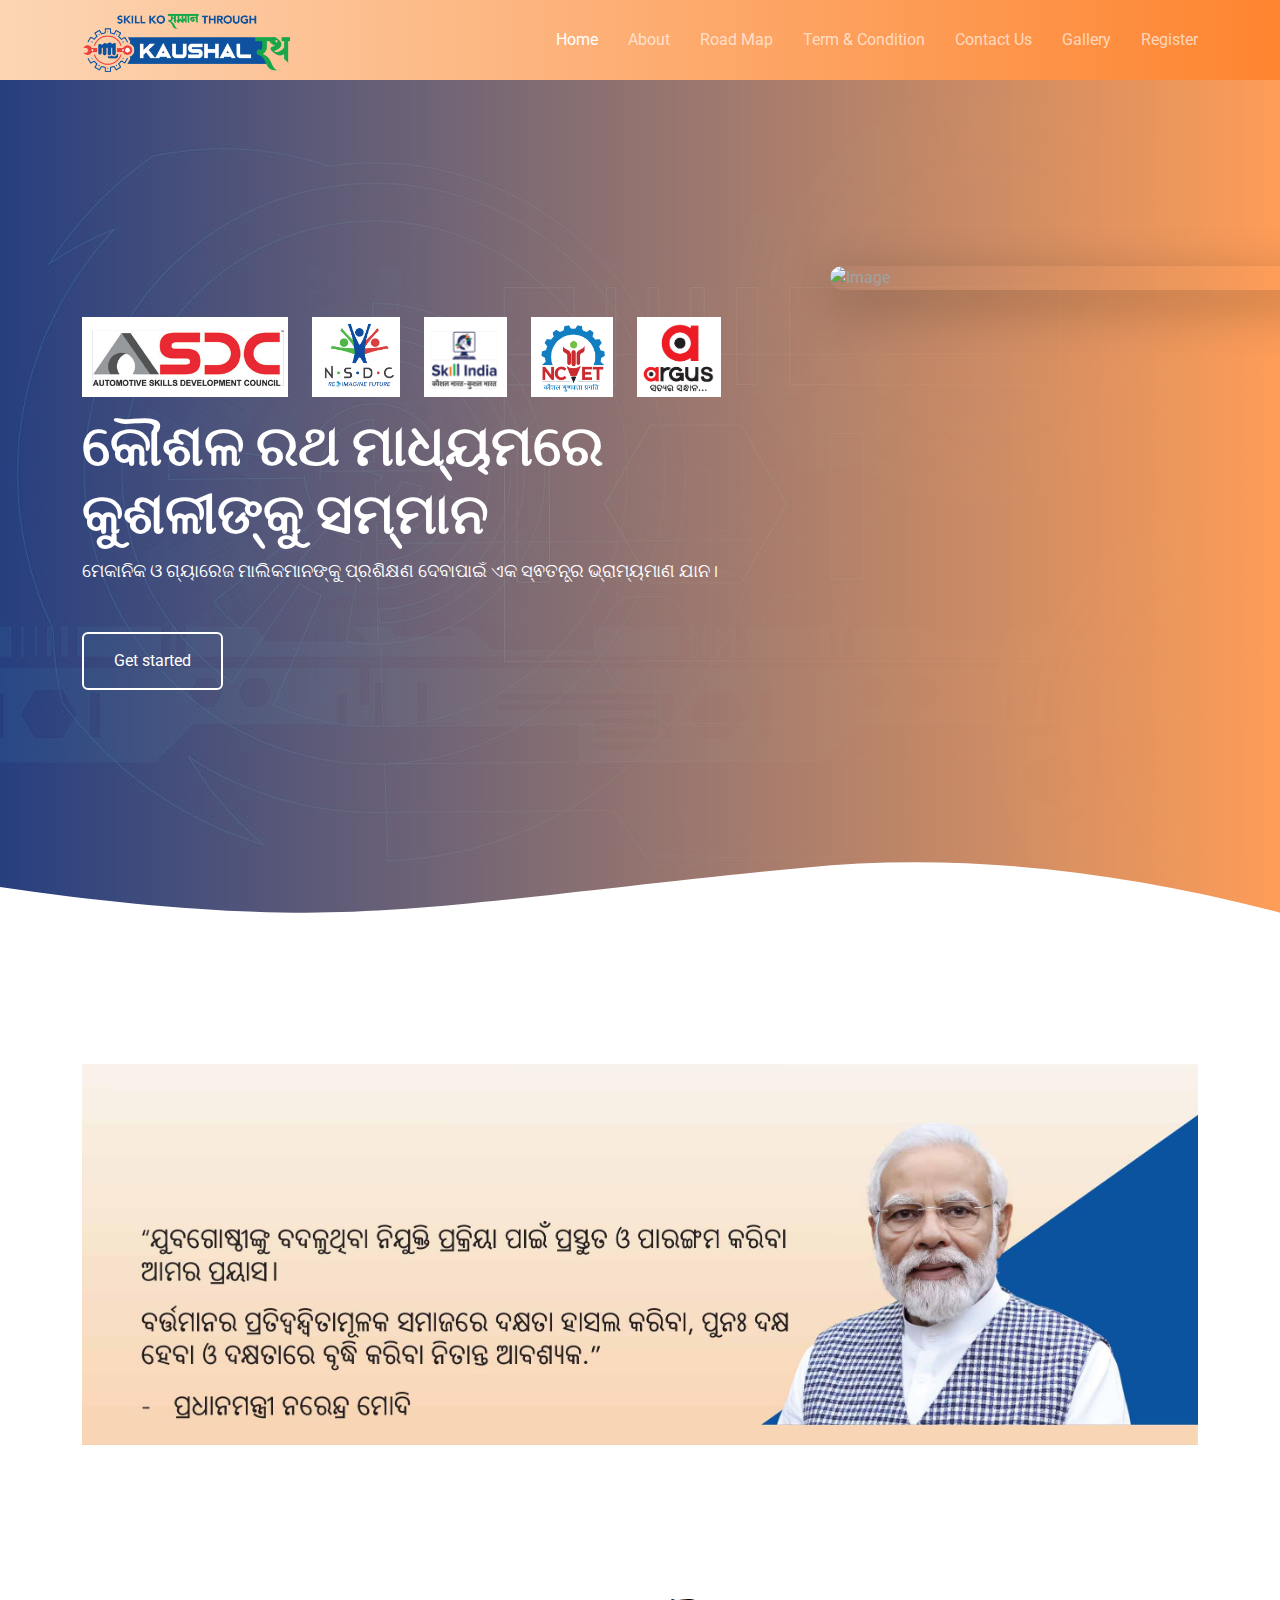
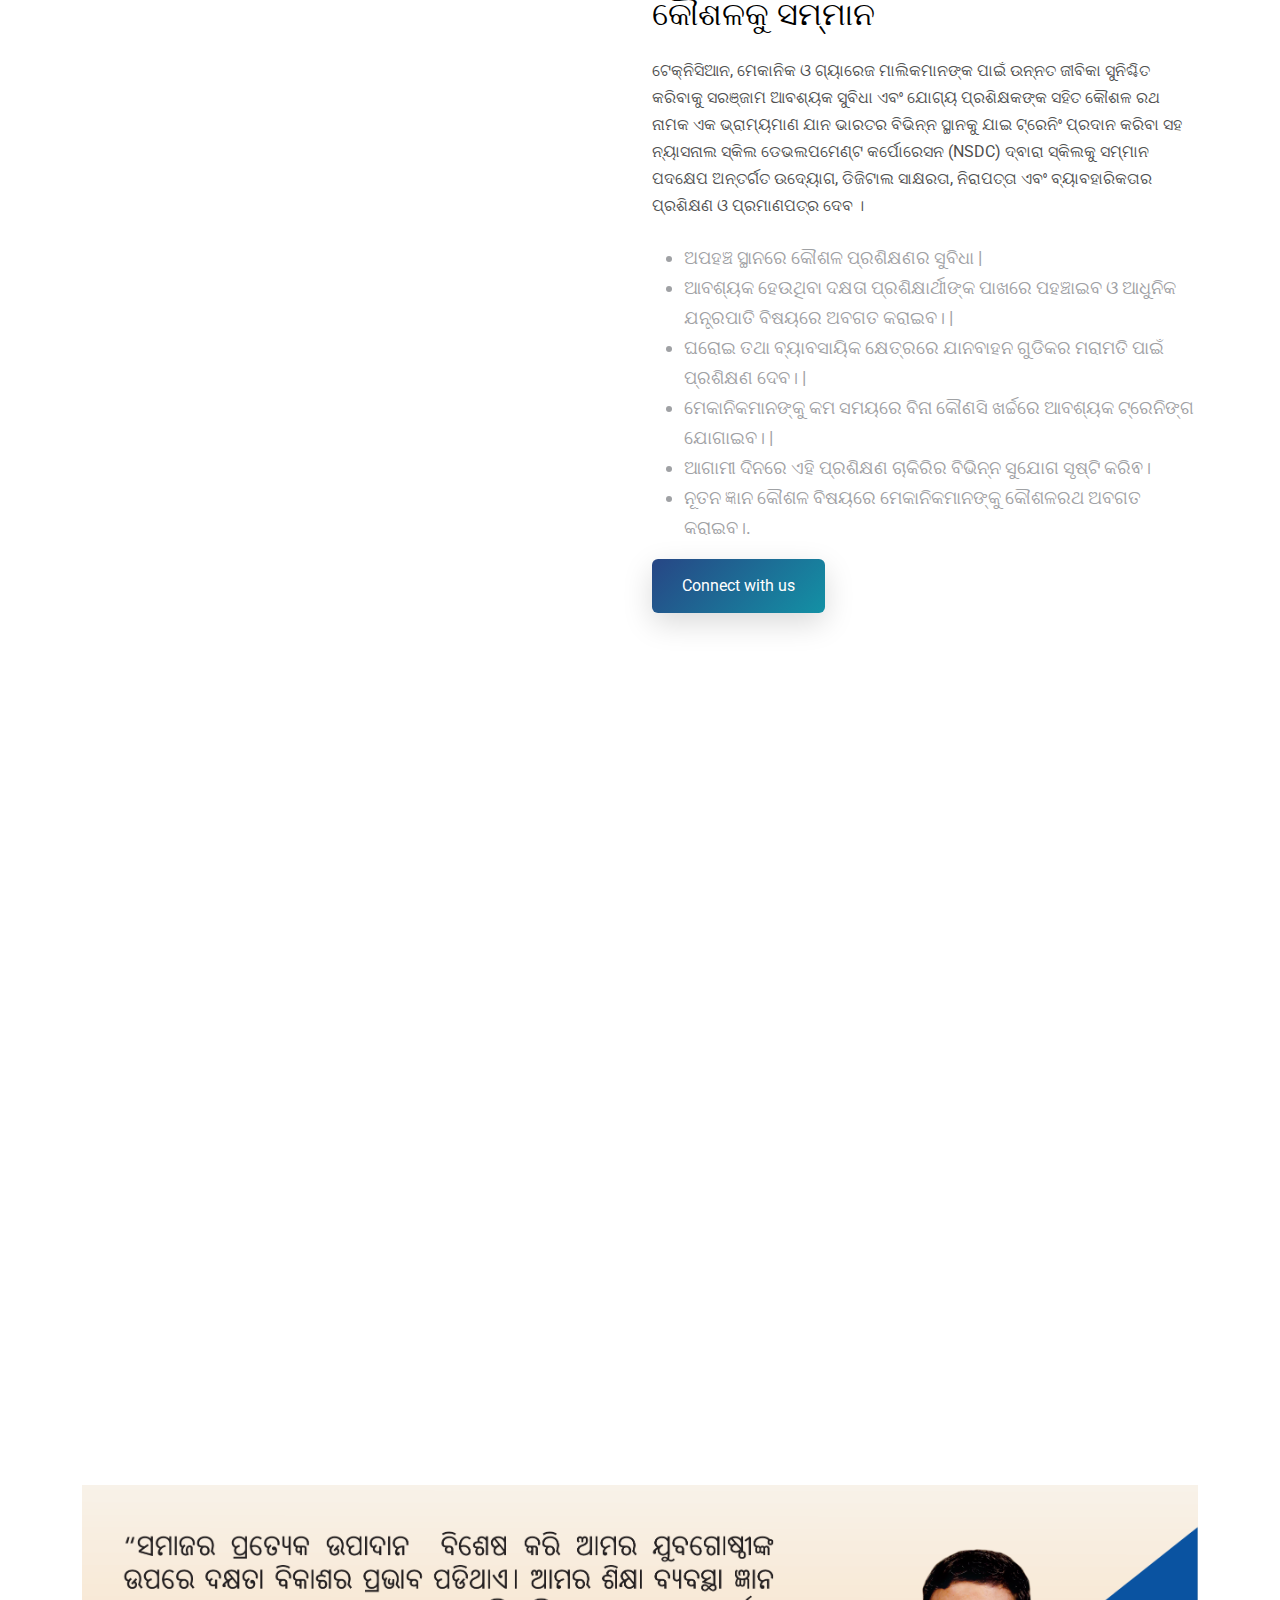
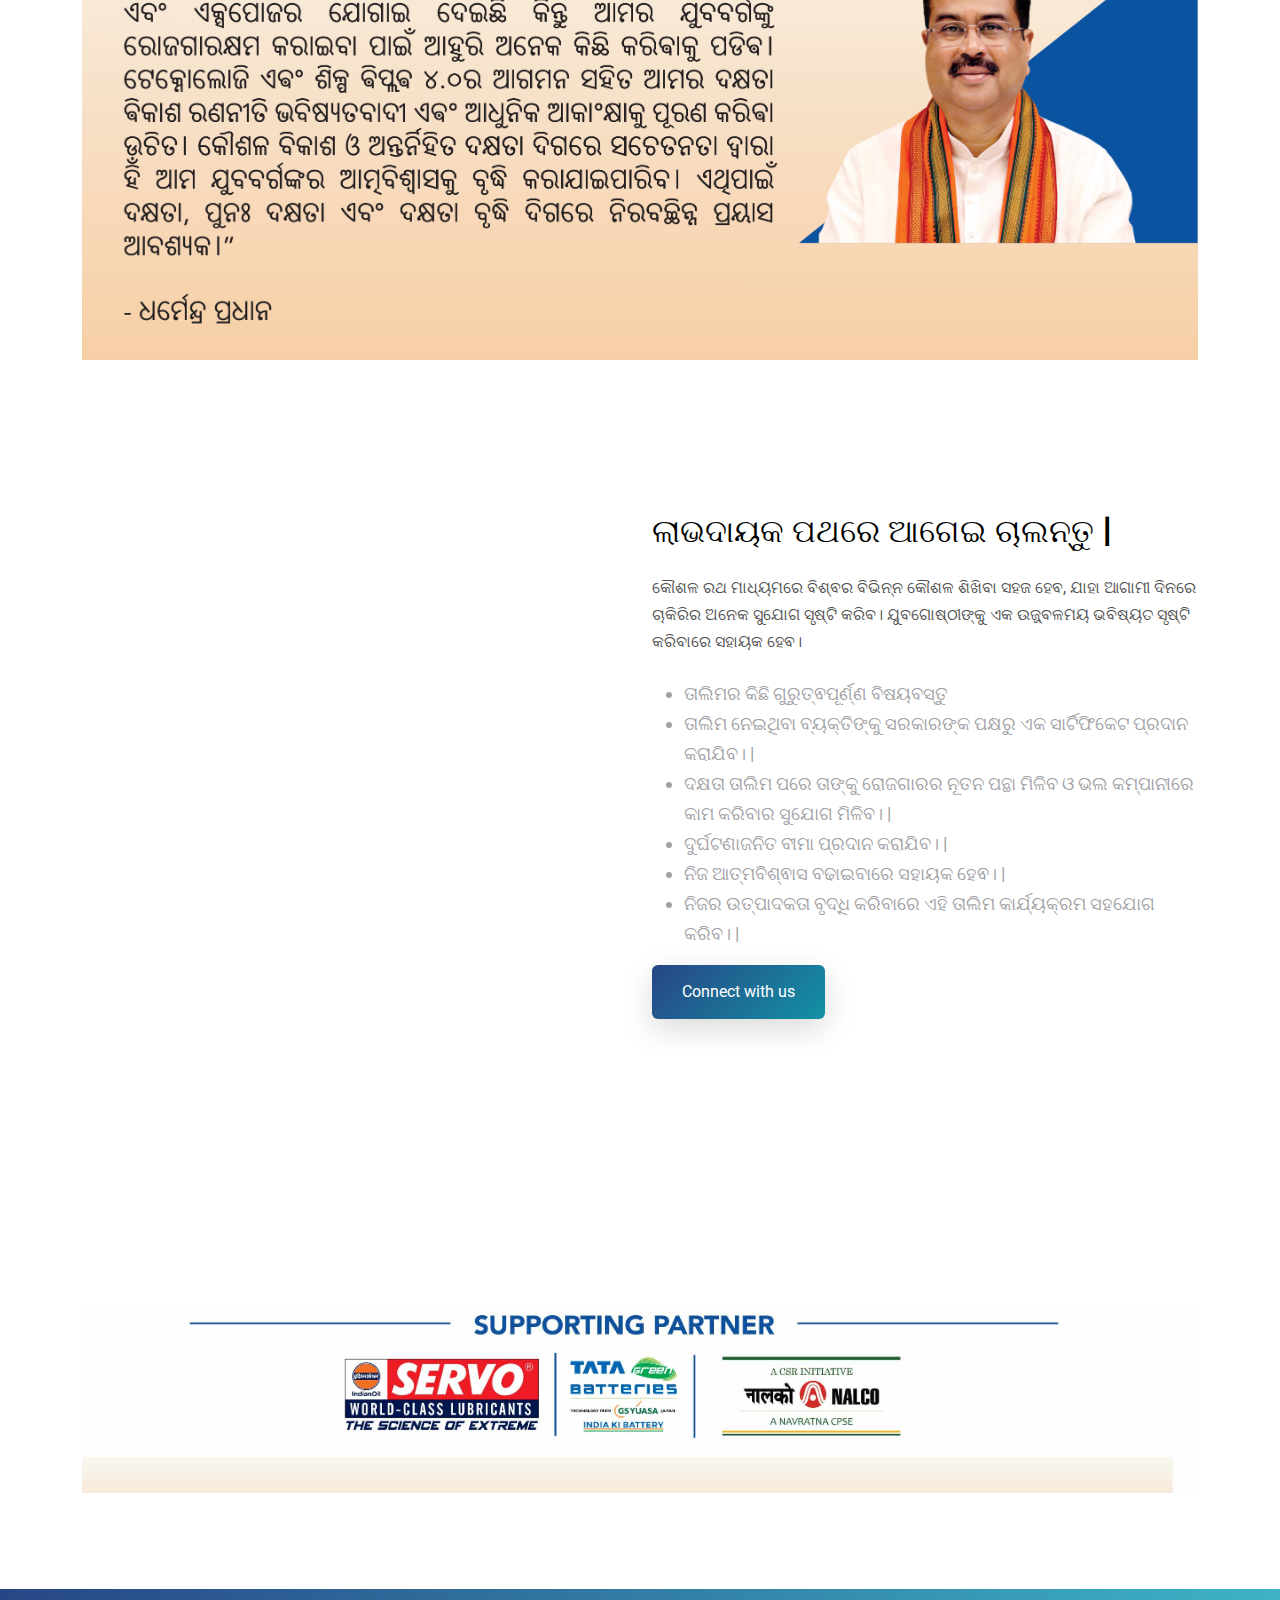
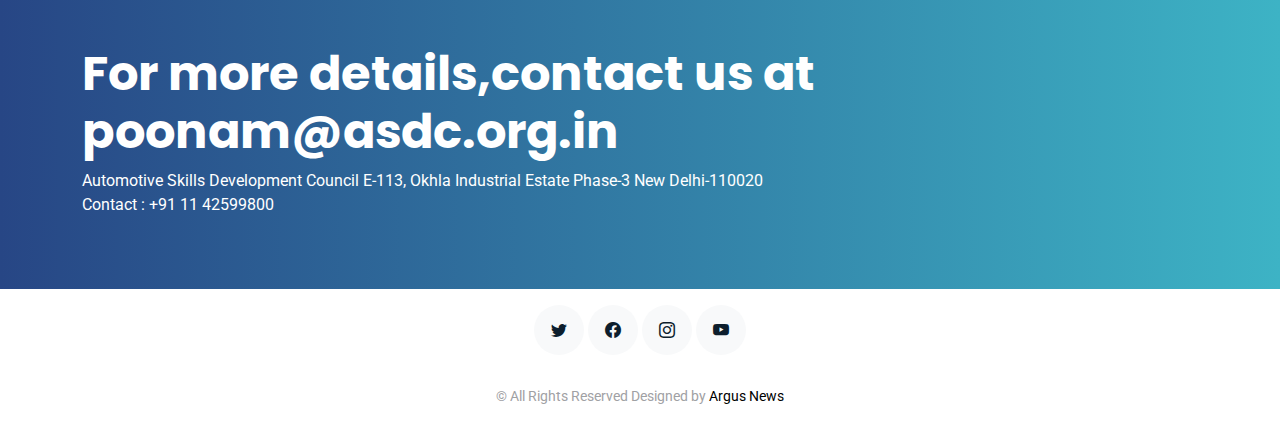
==== index.html @ 2a6d51a8 "path change" ====
<!DOCTYPE html>
<html lang="en">

<head>
  <meta charset="utf-8">
  <meta content="width=device-width, initial-scale=1.0" name="viewport">

  <title>Skill Ko Samman</title>
  <meta content="" name="description">
  <meta content="" name="keywords">

  <!-- Favicons -->
  <link href="assets/img/favicon.png" rel="icon">
  <link href="assets/img/apple-touch-icon.png" rel="apple-touch-icon">

  <!-- Google Fonts -->
  <link href="https://fonts.googleapis.com/css?family=Roboto:300,300i,400,400i,500,500i,600,600i,700,700i|Poppins:300,300i,400,400i,500,500i,600,600i,700,700i" rel="stylesheet">

  <!-- Vendor CSS Files -->
  <link href="assets/vendor/aos/aos.css" rel="stylesheet">
  <link href="assets/vendor/bootstrap/css/bootstrap.min.css" rel="stylesheet">
  <link href="assets/vendor/bootstrap-icons/bootstrap-icons.css" rel="stylesheet">
  <link href="assets/vendor/boxicons/css/boxicons.min.css" rel="stylesheet">
  <link href="assets/vendor/swiper/swiper-bundle.min.css" rel="stylesheet">

  <!-- Template Main CSS File -->
  <link href="assets/css/style.css" rel="stylesheet">
</head>

<body>

  <!-- ======= Header ======= -->
  <header id="header" class="fixed-top d-flex align-items-center">
  </header>
  <!-- End Header -->

  <!-- ======= Hero Section ======= -->
  <section class="hero-section" id="hero">

    <div class="wave">

      <svg width="100%" height="355px" viewBox="0 0 1920 355" version="1.1" xmlns="http://www.w3.org/2000/svg" xmlns:xlink="http://www.w3.org/1999/xlink">
        <g id="Page-1" stroke="none" stroke-width="1" fill="none" fill-rule="evenodd">
          <g id="Apple-TV" transform="translate(0.000000, -402.000000)" fill="#FFFFFF">
            <path d="M0,439.134243 C175.04074,464.89273 327.944386,477.771974 458.710937,477.771974 C654.860765,477.771974 870.645295,442.632362 1205.9828,410.192501 C1429.54114,388.565926 1667.54687,411.092417 1920,477.771974 L1920,757 L1017.15166,757 L0,757 L0,439.134243 Z" id="Path"></path>
          </g>
        </g>
      </svg>

    </div>

    <div class="container">
      <div class="row align-items-center">
        <div class="col-12 hero-text-image">
          <div class="row ">
              <ul class="partner-logo-list m-0 p-0" data-aos="fade-right">
                <li class="ml-0 pl-0"><img class="partener_logo" src="assets/img/logos/logo_asdc.png" alt="Asdc Logo" srcset=""></li>
                <li><img class="partener_logo" src="assets/img/logos/nsdc_logo.png" alt="NSDC Logo" srcset=""></li>
                <li><img class="partener_logo" src="assets/img/logos/skill_india.png" alt="Skill India Logo" srcset=""></li>
                <li><img class="partener_logo" src="assets/img/logos/ncet_logo.png" alt="Asdc Logo" srcset=""></li>
                <li><img class="partener_logo" src="assets/img/logos/argus_media.png" alt="Asdc Logo" srcset=""></li>
              </ul>
          </div>
          <div class="row">
            <div class="col-lg-8 text-center text-lg-start">
              <h1 data-aos="fade-right">କୌଶଳ ରଥ ମାଧ୍ୟମରେ କୁଶଳୀଙ୍କୁ ସମ୍ମାନ</h1>
              <p class="mb-5" data-aos="fade-right" data-aos-delay="100">ମେକାନିକ ଓ ଗ୍ୟାରେଜ ମାଲିକମାନଙ୍କୁ ପ୍ରଶିକ୍ଷଣ ଦେବାପାଇଁ ଏକ ସ୍ଵତନ୍ତ୍ର ଭ୍ରାମ୍ୟମାଣ ଯାନ।</p>
              <p data-aos="fade-right" data-aos-delay="200" data-aos-offset="-500"><a href="https://docs.google.com/forms/d/e/1FAIpQLSfr1VHLtJQhJNe1Sw-mZcpt_8QYmD_-CxpHcbGHagywkwNDMQ/viewform" class="btn btn-outline-white">Get started</a></p>
            </div>
            <div class="col-lg-4 iphone-wrap">
              <img src="assets/img/phone_1.png" alt="Image" class="phone-1" data-aos="fade-right">
            </div>
          </div>
        </div>
      </div>
    </div>

  </section><!-- End Hero -->

  <main id="main">
    <section class="section" id="about">
      <div class="container">
        <div class="row align-items-center">
          <div class="col-md-12">
            <img src="assets/img/modi.jpg" alt="" title="" class="modi">
          </div>
        </div>
        <div class="row align-items-center">
          <div class="col-md-6 order-2">
            <h2 class="mb-4">କୌଶଳକୁ ସମ୍ମାନ</h2>
            <p class="mb-4" style="line-height: 27px;
    color: #4f4f4f;">ଟେକ୍ନିସିଆନ, ମେକାନିକ ଓ ଗ୍ୟାରେଜ ମାଲିକମାନଙ୍କ ପାଇଁ ଉନ୍ନତ ଜୀବିକା ସୁନିଶ୍ଚିତ କରିବାକୁ ସରଞ୍ଜାମ ଆବଶ୍ୟକ ସୁବିଧା ଏବଂ ଯୋଗ୍ୟ ପ୍ରଶିକ୍ଷକଙ୍କ ସହିତ କୌଶଳ ରଥ ନାମକ ଏକ ଭ୍ରାମ୍ୟମାଣ ଯାନ ଭାରତର ବିଭିନ୍ନ ସ୍ଥାନକୁ ଯାଇ ଟ୍ରେନିଂ ପ୍ରଦାନ କରିବା ସହ ନ୍ୟାସନାଲ ସ୍କିଲ ଡେଭଲପମେଣ୍ଟ କର୍ପୋରେସନ (NSDC) ଦ୍ଵାରା ସ୍କିଲକୁ ସମ୍ମାନ ପଦକ୍ଷେପ ଅନ୍ତର୍ଗତ ଉଦ୍ୟୋଗ, ଡିଜିଟାଲ ସାକ୍ଷରତା, ନିରାପତ୍ତା ଏବଂ ବ୍ୟାବହାରିକତାର ପ୍ରଶିକ୍ଷଣ ଓ ପ୍ରମାଣପତ୍ର ଦେବ । </p>
            <ul>
              <li>ଅପହଞ୍ଚ ସ୍ଥାନରେ କୌଶଳ ପ୍ରଶିକ୍ଷଣର ସୁବିଧା |</li>
              <li>ଆବଶ୍ୟକ ହେଉଥିବା ଦକ୍ଷତା ପ୍ରଶିକ୍ଷାର୍ଥୀଙ୍କ ପାଖରେ ପହଞ୍ଚାଇବ ଓ ଆଧୁନିକ ଯନ୍ତ୍ରପାତି ବିଷୟରେ ଅବଗତ କରାଇବ। |</li>
              <li>ଘରୋଇ ତଥା ବ୍ୟାବସାୟିକ କ୍ଷେତ୍ରରେ ଯାନବାହନ ଗୁଡିକର ମରାମତି ପାଇଁ ପ୍ରଶିକ୍ଷଣ ଦେବ। |</li>
              <li>ମେକାନିକମାନଙ୍କୁ କମ ସମୟରେ ବିନା କୌଣସି ଖର୍ଚ୍ଚରେ ଆବଶ୍ୟକ ଟ୍ରେନିଙ୍ଗ ଯୋଗାଇବ। |</li>
              <li>ଆଗାମୀ ଦିନରେ ଏହି ପ୍ରଶିକ୍ଷଣ ଚାକିରିର ବିଭିନ୍ନ ସୁଯୋଗ ସୃଷ୍ଟି କରିଵ। </li>
              <li>ନୂତନ ଜ୍ଞାନ କୌଶଳ ବିଷୟରେ ମେକାନିକମାନଙ୍କୁ କୌଶଳରଥ ଅବଗତ କରାଇବ।.</li>
            </ul>
            <p><a href="https://docs.google.com/forms/d/e/1FAIpQLSfr1VHLtJQhJNe1Sw-mZcpt_8QYmD_-CxpHcbGHagywkwNDMQ/viewform" class="btn btn-primary">Connect with us</a></p>
          </div>
          <div class="col-md-6" data-aos="fade-right">
            <img src="assets/img/Brochure - Kaushal-Rath-3.jpg" alt="Image" class="img-fluid">
          </div>
        </div>
      </div>
    </section>

    <section class="section" id="road-map">

      <div class="container">
        <div class="row justify-content-center text-center mb-5">
          <div class="col-md-8" data-aos="fade-up">
            <h2 class="section-heading">Van Road Map SUMMARY</h2>
          </div>
        </div>
        <div class="row justify-content-center text-center mb-5" data-aos="fade">
          <div class="col-md-3">
            <a href=""><div class="step" style="background-color: #93268f; color: #fff !important;">
              <h3 style="color: #fff;">Jharsuguda</h3>
            </div></a>
            <a href=""><div class="step" style="background-color: #8dc73f; color: #fff;">
              <h3 style="color: #fff;">Sambalpur</h3>
            </div></a>
            <a href=""><div class="step" style="background-color: #27abe0; color: #fff;">
              <h3 style="color: #fff;">Deogarh</h3>
            </div></a>
          </div>
          <div class="col-md-3">
            <a href=""><div class="step"  style="background-color: #fdc70d; color: #fff;" >
              <h3 style="color: #fff;">Angul</h3>
            </div></a>
            <a href=""><div class="step" style="background-color: #2db573; color: #fff;">
              <h3 style="color: #fff;">Dhenkanal</h3>
            </div></a>
          </div>
          <div class="col-md-6 mb-5">
            <img src="assets/img/odisha-map.png" alt="Image" class="img-fluid">
          </div>
        </div>
        <div class="row align-items-center">
          <div class="col-md-12">
            <img src="assets/img/dp.png" alt="" title="" class="modi">
          </div>
        </div>
      </div>

    </section>

    <section class="section" id="term-condition">
      <div class="container">
        <div class="row align-items-center">
          <div class="col-md-6 order-2">
            <h2 class="mb-4">ଲାଭଦାୟକ ପଥରେ ଆଗେଇ ଚାଲନ୍ତୁ |</h2>
            <p class="mb-4" style="line-height: 27px;
    color: #4f4f4f;">କୌଶଳ ରଥ ମାଧ୍ୟମରେ ବିଶ୍ଵର ବିଭିନ୍ନ କୌଶଳ ଶିଖିବା ସହଜ ହେଵ, ଯାହା ଆଗାମୀ ଦିନରେ ଚାକିରିର ଅନେକ ସୁଯୋଗ ସୃଷ୍ଟି କରିବ। ଯୁବଗୋଷ୍ଠୀଙ୍କୁ ଏକ ଉଜ୍ଜ୍ବଳମୟ ଭବିଷ୍ୟତ ସୃଷ୍ଟି କରିବାରେ ସହାୟକ ହେଵ। </p>
            <ul>
              <li>ତାଲିମର କିଛି ଗୁରୁତ୍ଵପୂର୍ଣ୍ଣ ବିଷୟବସ୍ତୁ </li>
              <li>ତାଲିମ ନେଇଥିବା ବ୍ୟକ୍ତିଙ୍କୁ ସରକାରଙ୍କ ପକ୍ଷରୁ ଏକ ସାର୍ଟିଫିକେଟ ପ୍ରଦାନ କରାଯିବ। |</li>
              <li>ଦକ୍ଷତା ତାଲିମ ପରେ ତାଙ୍କୁ ରୋଜଗାରର ନୂତନ ପନ୍ଥା ମିଳିବ ଓ ଭଲ କମ୍ପାନୀରେ କାମ କରିବାର ସୁଯୋଗ ମିଳିବ।  |</li>
              <li>ଦୁର୍ଘଟଣାଜନିତ ବୀମା ପ୍ରଦାନ କରାଯିବ। |</li>
              <li>ନିଜ ଆତ୍ମବିଶ୍ଵାସ ବଢାଇବାରେ ସହାୟକ ହେଵ।  |</li>
              <li>ନିଜର ଉତ୍ପାଦକତା ବୃଦ୍ଧି କରିବାରେ ଏହି ତାଲିମ କାର୍ଯ୍ୟକ୍ରମ ସହଯୋଗ କରିବ।  |</li>
            </ul>
            <p><a href="https://docs.google.com/forms/d/e/1FAIpQLSfr1VHLtJQhJNe1Sw-mZcpt_8QYmD_-CxpHcbGHagywkwNDMQ/viewform" class="btn btn-primary">Connect with us</a></p>
          </div>
          <div class="col-md-6" data-aos="fade-right">
            <img src="assets/img/Brochure - Kaushal-Rath-2.jpg" alt="Image" class="img-fluid">
          </div>
        </div>
      </div>
    </section>
    <section class="section" id="contact">
      <div class="container">
        <div class="row mb-5 align-items-end">
          <div class="col-md-12" data-aos="fade-up">

            <h2>ଓଡିଶାର ଵିଭିନ୍ନ ପ୍ରାନ୍ତରେ କୌଶଳ ରଥକୁ ପହଞ୍ଚାଇବାର ଯୋଜନା |</h2>
            <p>ଭବିଷ୍ୟତକୁ ଦୃଷ୍ଟିରେ ରଖି ଏକ ନୂତନ ଯୁବଗୋଷ୍ଠୀ ପ୍ରସ୍ତୁତ କରିବା ଆମର ଲକ୍ଷ୍ୟ। ବିଶ୍ଵ ଦକ୍ଷତା ସହ ଭାରତର ଦକ୍ଷତାକୁ ମେଳ ଖୁଆଇଵା ଆମର ଯୋଜନା। ଏହାକୁ ହାସଲ କରିବାପାଇଁ କୌଶଳ ରଥ ମାଧ୍ୟମରେ ଓଡିଶାର ୫ରୁ ଅଧିକ ଜିଲ୍ଲା ଓ ସହରରେ, ୩୦୦୦ ମେକାନିକ ଓ ଯୁବଗୋଷ୍ଠୀଙ୍କୁ ପ୍ରଶିକ୍ଷିତ କରାଯିବ। |</p>
          </div>

        </div>
           <div class="row align-items-center">
          <div class="col-md-12">
            <img src="assets/img/suppt.jpg" alt="" title="" class="modi">
          </div>
        </div>
      </div>
    </section>
      
    <!-- ======= CTA Section ======= -->
    <section class="section cta-section">
      <div class="container">
        <div class="row align-items-center">
          <div class="col-md-12 me-auto text-center text-md-start mb-5 mb-md-0">
            <h2>For more details,contact us at poonam@asdc.org.in </h2>
            <p>Automotive Skills Development Council E-113, Okhla Industrial Estate Phase-3 New Delhi-110020 <br>Contact : +91 11 42599800</p>
          </div>
        </div>
      </div>
    </section><!-- End CTA Section -->
  </main><!-- End #main -->

  <!-- ======= Footer ======= -->
  <footer class="footer" role="contentinfo">
    <div class="container">
      <div class="row">
        <div class="col-md-12 mb-2 text-center">
          <p class="social">
            <a href="https://twitter.com/ArgusNews_in"><span class="bi bi-twitter"></span></a>
            <a href=" https://www.facebook.com/argusnews.in"><span class="bi bi-facebook"></span></a>
            <a href=" https://www.instagram.com/argusnewsin/"><span class="bi bi-instagram"></span></a>
            <a href=" https://www.youtube.com/c/TheArgusNewsOdia/featured"><span class="bi bi-youtube"></span></a>
          </p>
        </div>
      </div>

      <div class="row justify-content-center text-center">
        <div class="col-md-7">
          <p class="copyright">&copy; All Rights Reserved   Designed by <a href="https://argusnews.in/">Argus News</a></p>         
          </div>
        </div>
      </div>

    </div>
  </footer>

  <a href="#" class="back-to-top d-flex align-items-center justify-content-center"><i class="bi bi-arrow-up-short"></i></a>

  <!-- Vendor JS Files -->
  <script src="assets/vendor/aos/aos.js"></script>
  <script src="assets/vendor/bootstrap/js/bootstrap.bundle.min.js"></script>
  <script src="assets/vendor/swiper/swiper-bundle.min.js"></script>
  <script src="assets/vendor/php-email-form/validate.js"></script>

  <!-- Template Main JS File -->
  <script src="assets/js/main.js"></script>
 <script src="https://code.jquery.com/jquery-3.6.0.min.js"></script>
  <script>
    $(document).ready(function() {
      $('#header').load('header.html');
    });

    // Cache selectors

var lastId,
 topMenu = $("#mainNav"),
 topMenuHeight = topMenu.outerHeight()+1,
 // All list items
 menuItems = topMenu.find("a"),
 // Anchors corresponding to menu items
 scrollItems = menuItems.map(function(){
   var item = $($(this).attr("href"));
    if (item.length) { return item; }
 });

// Bind click handler to menu items
// so we can get a fancy scroll animation
menuItems.click(function(e){
  var href = $(this).attr("href"),
      offsetTop = href === "#" ? 0 : $(href).offset().top-topMenuHeight+1;
  $('html, body').stop().animate({ 
      scrollTop: offsetTop
  }, 850);
  e.preventDefault();
});

// Bind to scroll
$(window).scroll(function(){
   // Get container scroll position
   var fromTop = $(this).scrollTop()+topMenuHeight;
   
   // Get id of current scroll item
   var cur = scrollItems.map(function(){
     if ($(this).offset().top < fromTop)
       return this;
   });
   // Get the id of the current element
   cur = cur[cur.length-1];
   var id = cur && cur.length ? cur[0].id : "";
   
   if (lastId !== id) {
       lastId = id;
       // Set/remove active class
       menuItems
         .parent().removeClass("active")
         .end().filter("[href=#"+id+"]").parent().addClass("active");
   }                   
});
  </script>
</body>

</html>
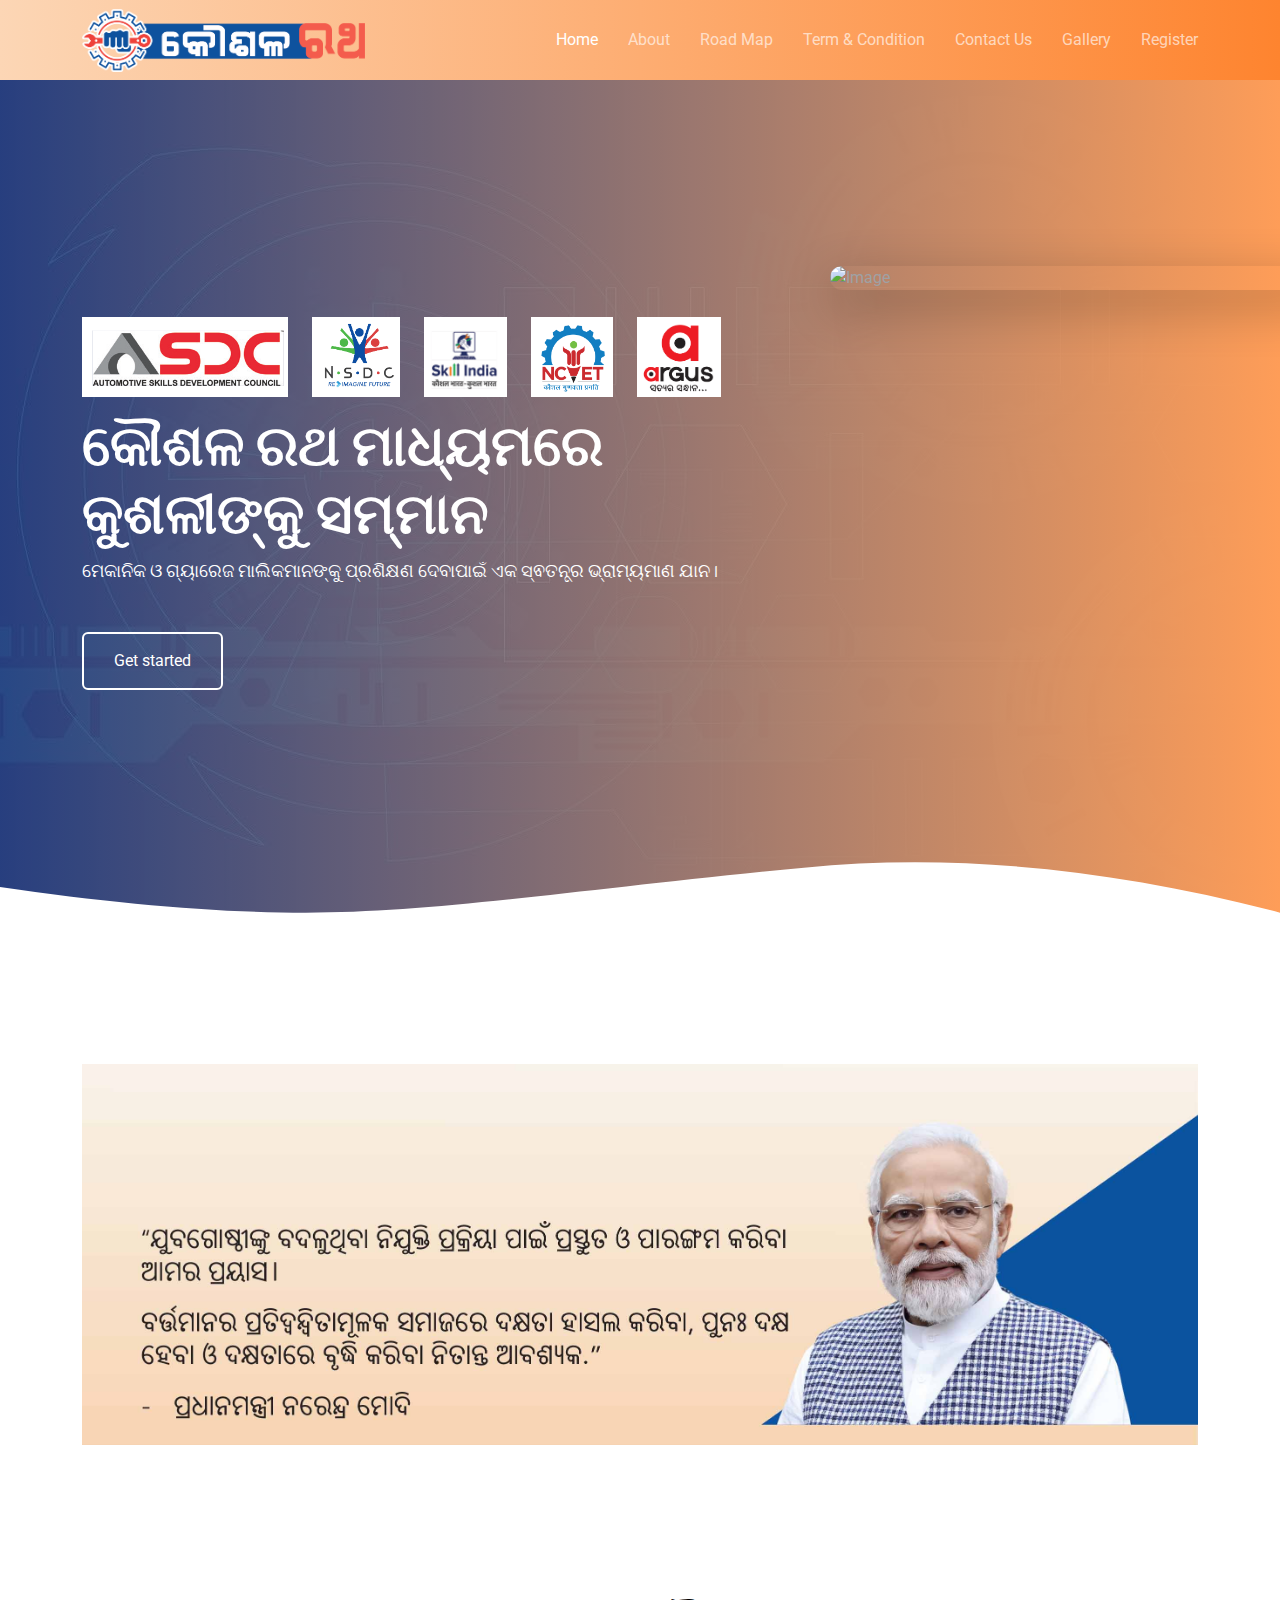
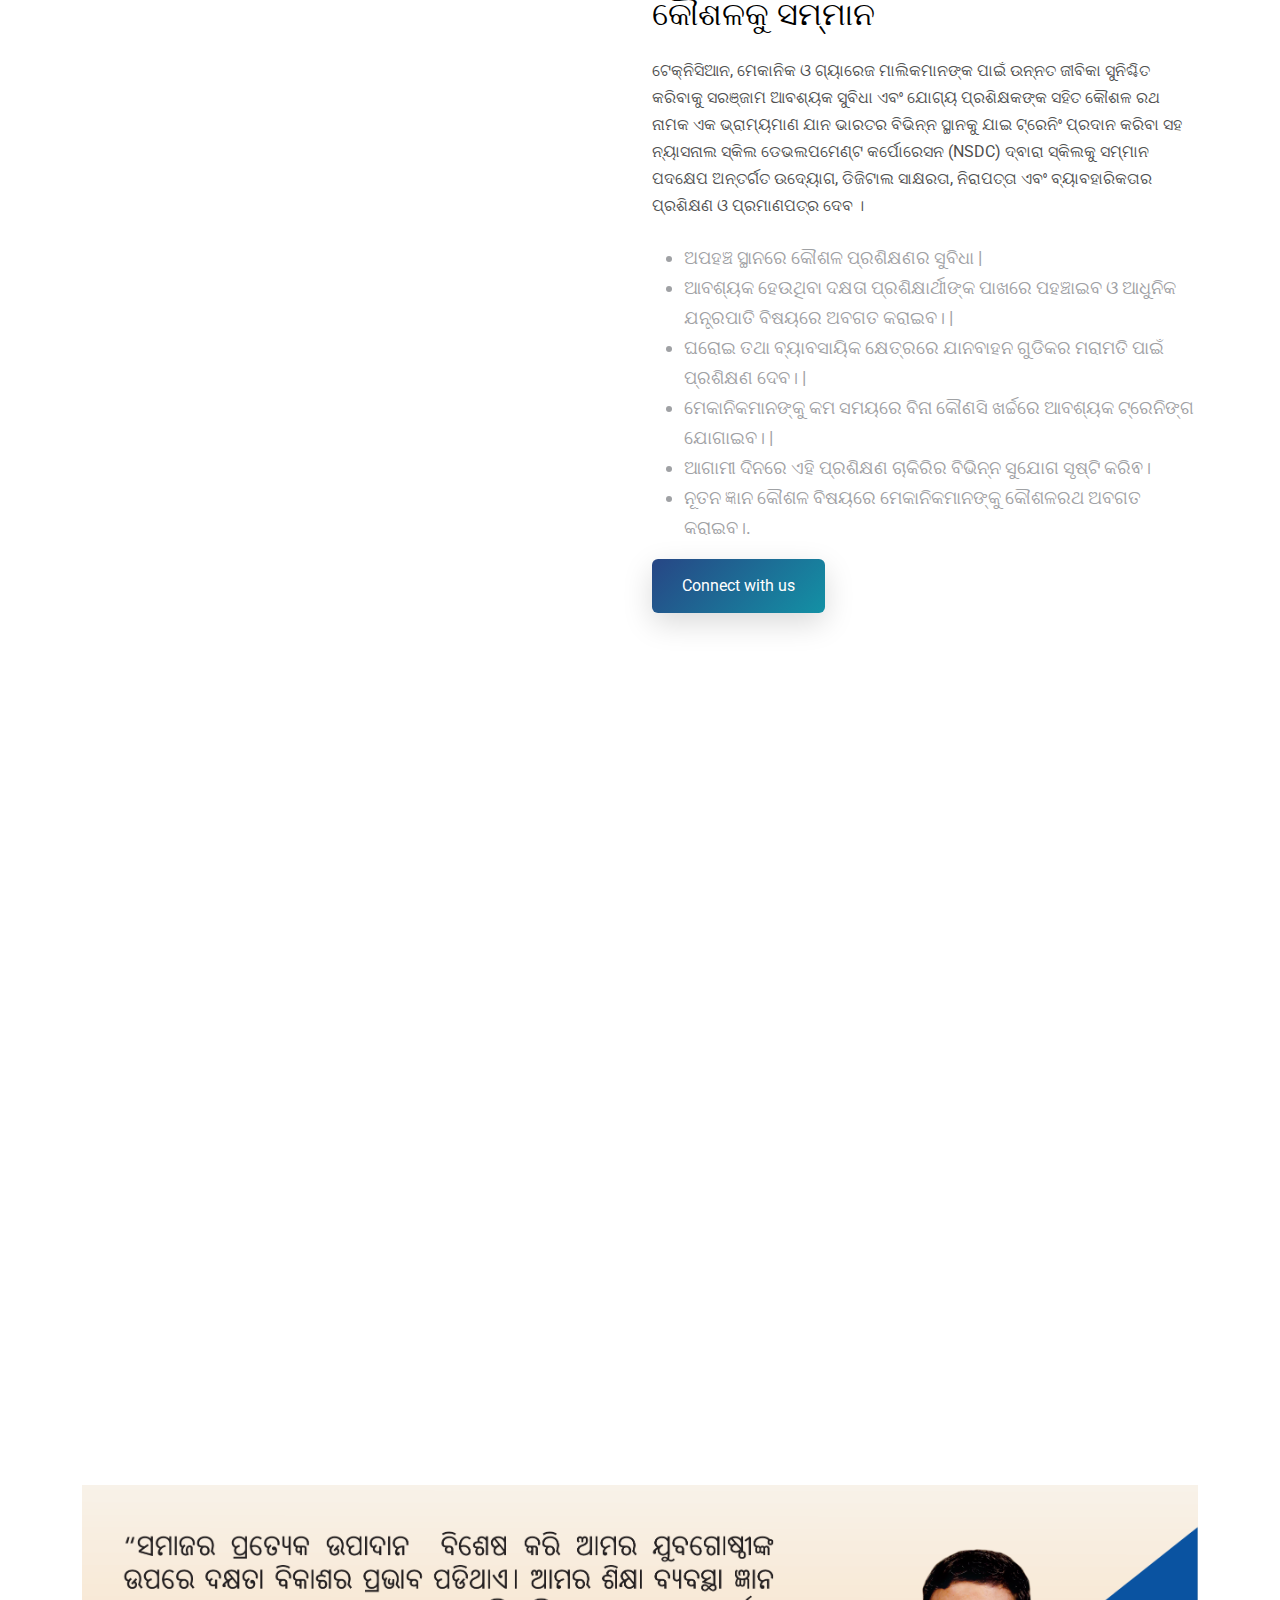
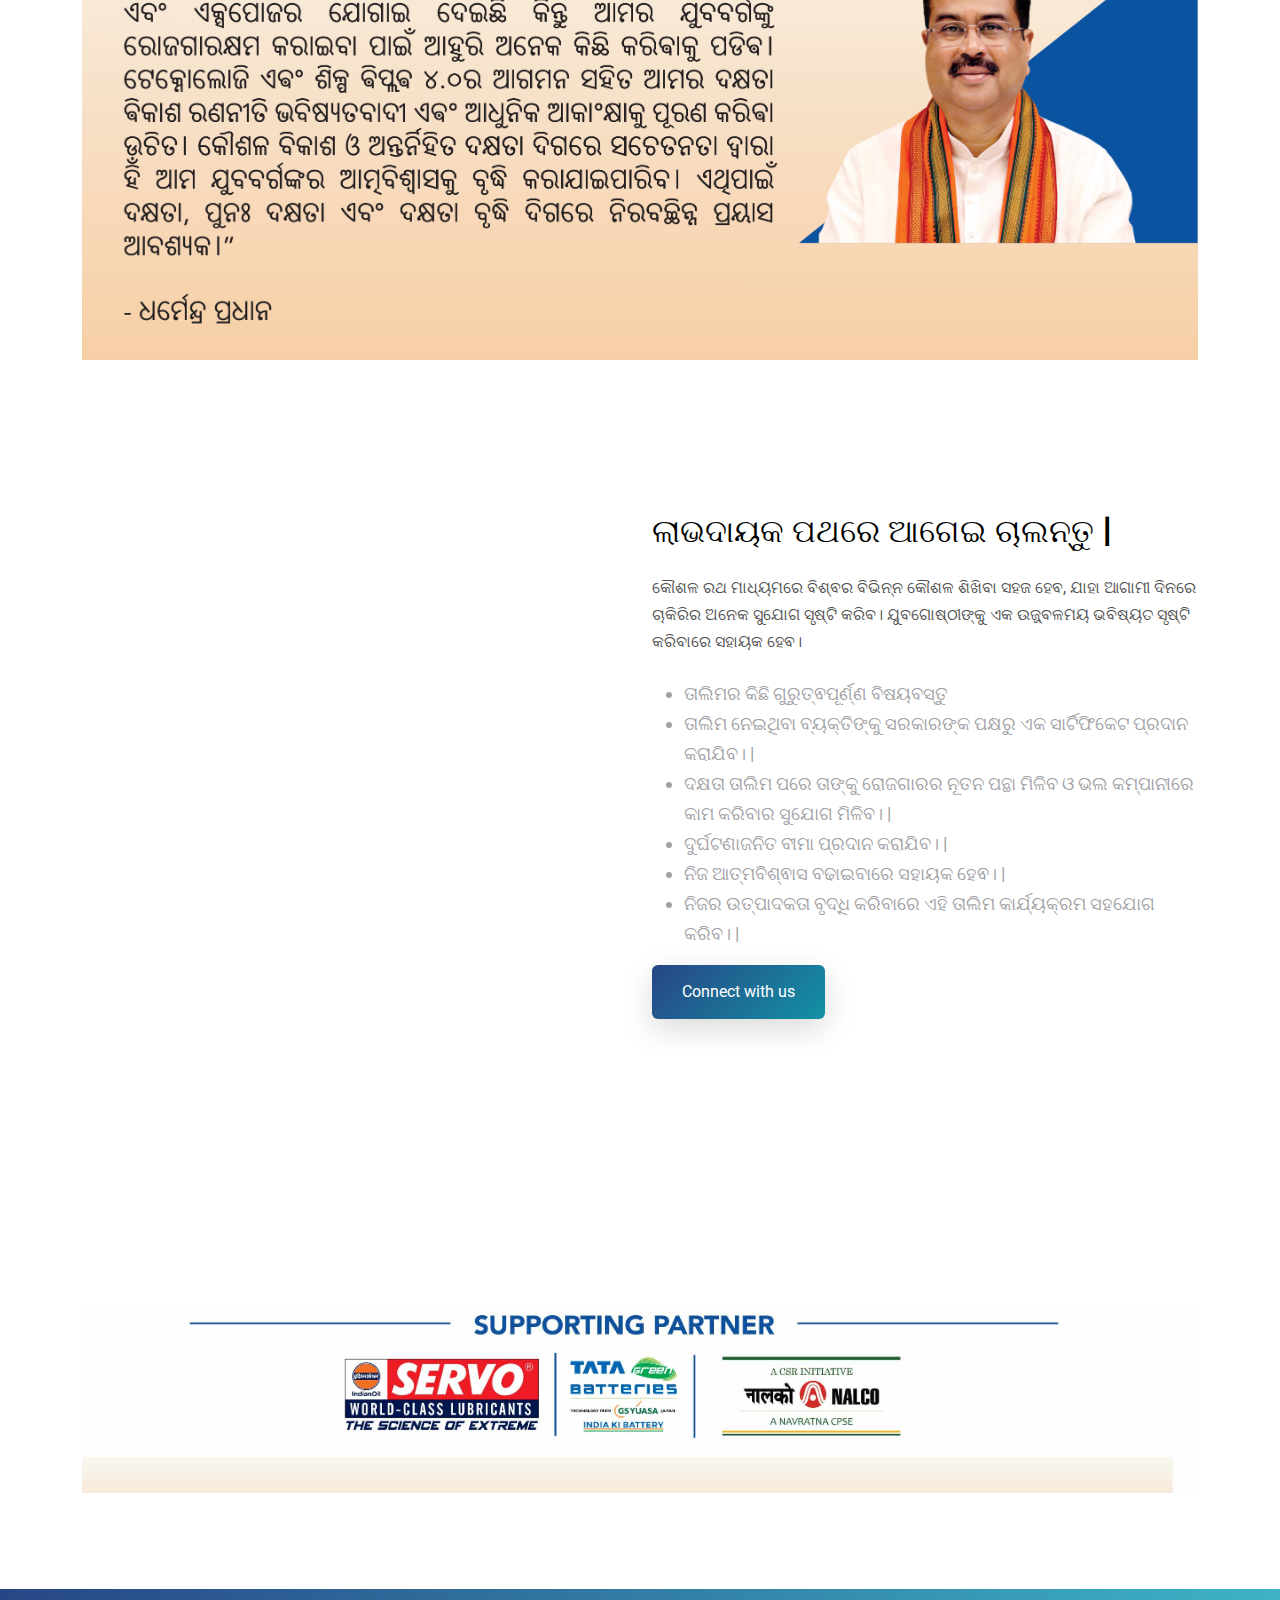
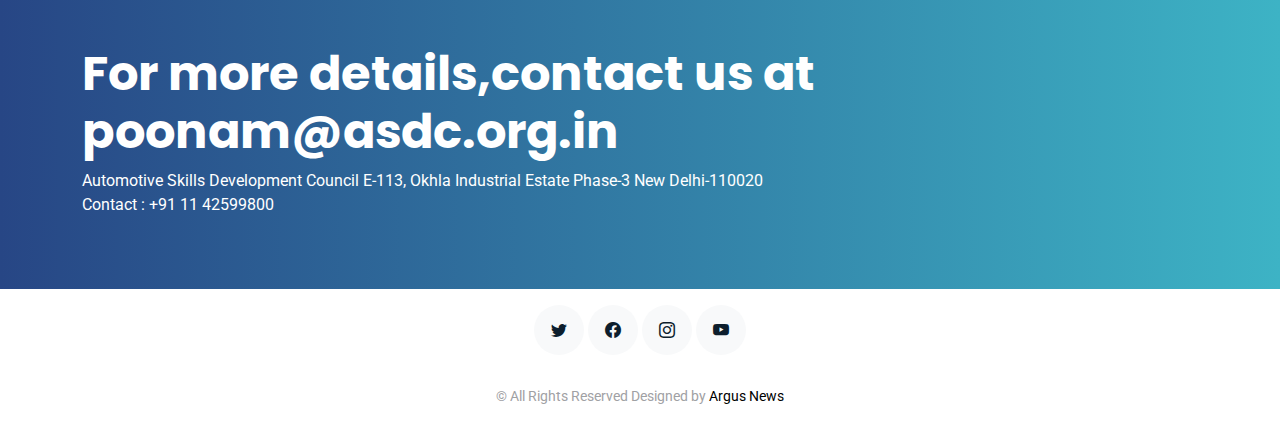
==== commit 758d4fcc: "Update Odia Logo" ====
--- a/index.html
+++ b/index.html
@@ -31,6 +31,30 @@
 
   <!-- ======= Header ======= -->
   <header id="header" class="fixed-top d-flex align-items-center">
+    <div class="container d-flex justify-content-between align-items-center">
+
+      <div class="logo">
+        <h1><a href="index.html">
+          <img src="assets/img/kusal_ratha_logo_odia.png">
+        </a></h1>
+        <!-- Uncomment below if you prefer to use an image logo -->
+        <!-- <a href="index.html"><img src="assets/img/logo.png" alt="" class="img-fluid"></a>-->
+      </div>
+
+      <nav id="navbar" class="navbar">
+        <ul>
+          <li><a class="active " href="index.html">Home</a></li>
+          <li><a href="index.html#about">About</a></li>
+          <li><a href="index.html#road-map">Road Map</a></li>
+          <li><a href="index.html#term-condition">Term & Condition</a></li>
+          <li><a href="index.html#contact">Contact Us</a></li>
+          <li><a href="gallery.html">Gallery</a></li>
+          <li><a href="https://docs.google.com/forms/d/e/1FAIpQLSfr1VHLtJQhJNe1Sw-mZcpt_8QYmD_-CxpHcbGHagywkwNDMQ/viewform?usp=sf_link" target="_blank">Register</a></li>
+        </ul>
+        <i class="bi bi-list mobile-nav-toggle"></i>
+      </nav><!-- .navbar -->
+
+    </div>
   </header>
   <!-- End Header -->
 
@@ -228,21 +252,8 @@
 
   <a href="#" class="back-to-top d-flex align-items-center justify-content-center"><i class="bi bi-arrow-up-short"></i></a>
 
-  <!-- Vendor JS Files -->
-  <script src="assets/vendor/aos/aos.js"></script>
-  <script src="assets/vendor/bootstrap/js/bootstrap.bundle.min.js"></script>
-  <script src="assets/vendor/swiper/swiper-bundle.min.js"></script>
-  <script src="assets/vendor/php-email-form/validate.js"></script>
-
-  <!-- Template Main JS File -->
-  <script src="assets/js/main.js"></script>
- <script src="https://code.jquery.com/jquery-3.6.0.min.js"></script>
+  
   <script>
-    $(document).ready(function() {
-      $('#header').load('header.html');
-    });
-
-    // Cache selectors
 
 var lastId,
  topMenu = $("#mainNav"),
@@ -289,6 +300,15 @@
    }                   
 });
   </script>
+  <!-- Vendor JS Files -->
+  <script src="assets/vendor/aos/aos.js"></script>
+  <script src="assets/vendor/bootstrap/js/bootstrap.bundle.min.js"></script>
+  <script src="assets/vendor/swiper/swiper-bundle.min.js"></script>
+  <script src="assets/vendor/php-email-form/validate.js"></script>
+
+  <!-- Template Main JS File -->
+  <script src="assets/js/main.js"></script>
+ <script src="https://code.jquery.com/jquery-3.6.0.min.js"></script>
 </body>
 
 </html>